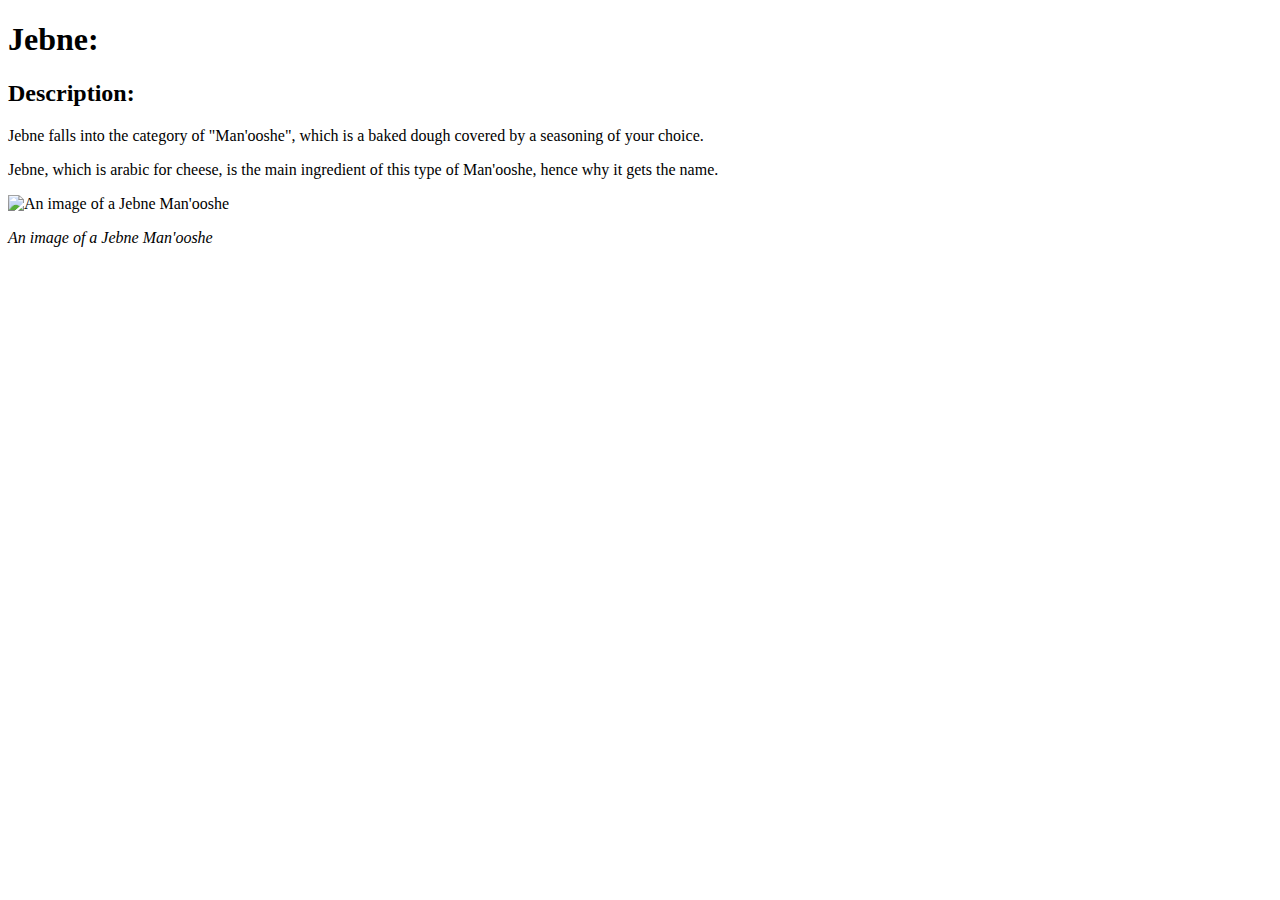
==== recipes/jebne.html @ bb90b433 "Add the Description for jebne.html" ====
<!DOCTYPE html>
<html lang="en">
<head>
    <meta charset="UTF-8">
    <meta name="viewport" content="width=device-width, initial-scale=1.0">
    <title>Jebne Recipe</title>
</head>
<body>
    <h1>Jebne:</h1>

    <h2>Description:</h2>

    <p>Jebne falls into the category of "Man'ooshe", 
        which is a baked dough covered by a seasoning of your choice. </p>
    <p>Jebne, which is arabic for cheese, is the 
        main ingredient of this type of Man'ooshe, hence why it gets the name.
    </p>

    <img src="../img/jebne.jpg" alt="An image of a Jebne Man'ooshe">
    
    <p><i>An image of a Jebne Man'ooshe</i></p>



</body>
</html>
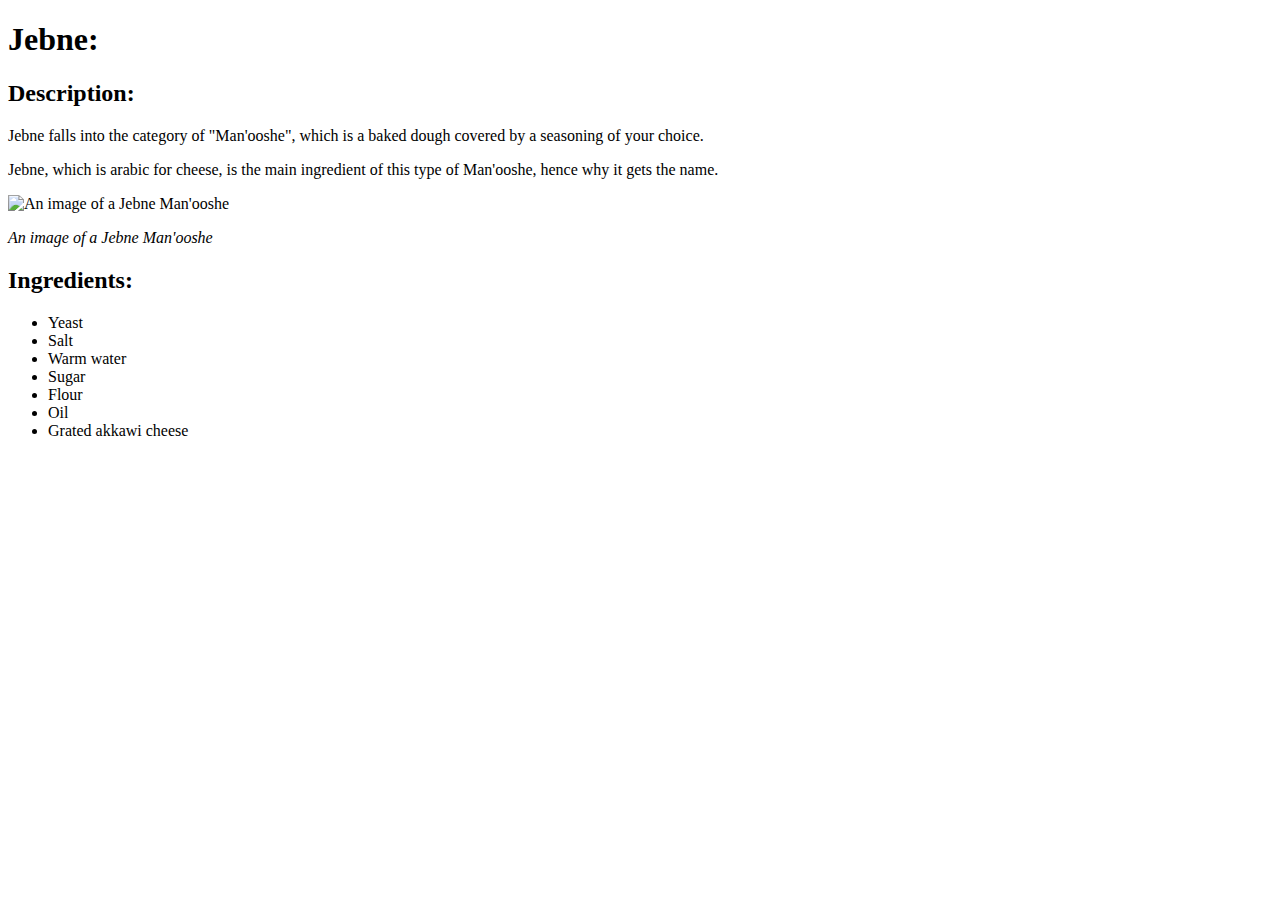
==== commit 81b1a44e: "Add Ingredients section for jebne.html" ====
--- a/recipes/jebne.html
+++ b/recipes/jebne.html
@@ -20,7 +20,16 @@
     
     <p><i>An image of a Jebne Man'ooshe</i></p>
 
-
+    <h2>Ingredients:</h2>
+    <ul>
+        <li>Yeast</li>
+        <li>Salt</li>
+        <li>Warm water</li>
+        <li>Sugar</li>
+        <li>Flour</li>
+        <li>Oil</li>
+        <li>Grated akkawi cheese</li>
+    </ul>
 
 </body>
 </html>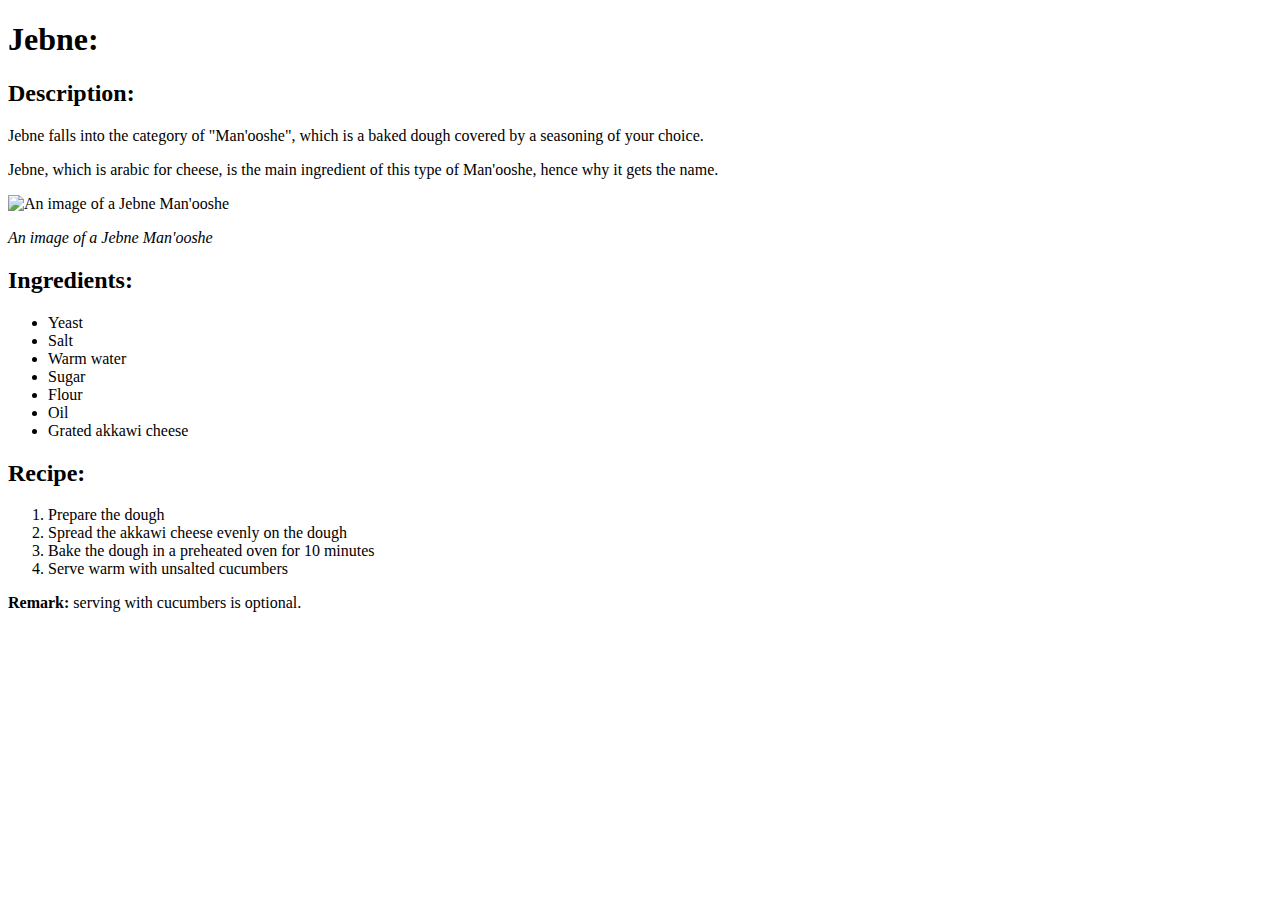
==== commit bda4128a: "Add the Recipe section to jebne.html" ====
--- a/recipes/jebne.html
+++ b/recipes/jebne.html
@@ -31,5 +31,14 @@
         <li>Grated akkawi cheese</li>
     </ul>
 
+    <h2>Recipe:</h2>
+    <ol>
+        <li>Prepare the dough</li>
+        <li>Spread the akkawi cheese evenly on the dough</li>
+        <li>Bake the dough in a preheated oven for 10 minutes</li>
+        <li>Serve warm with unsalted cucumbers</li>
+    </ol>
+    <p><b>Remark:</b> serving with cucumbers is optional.</p>
+
 </body>
 </html>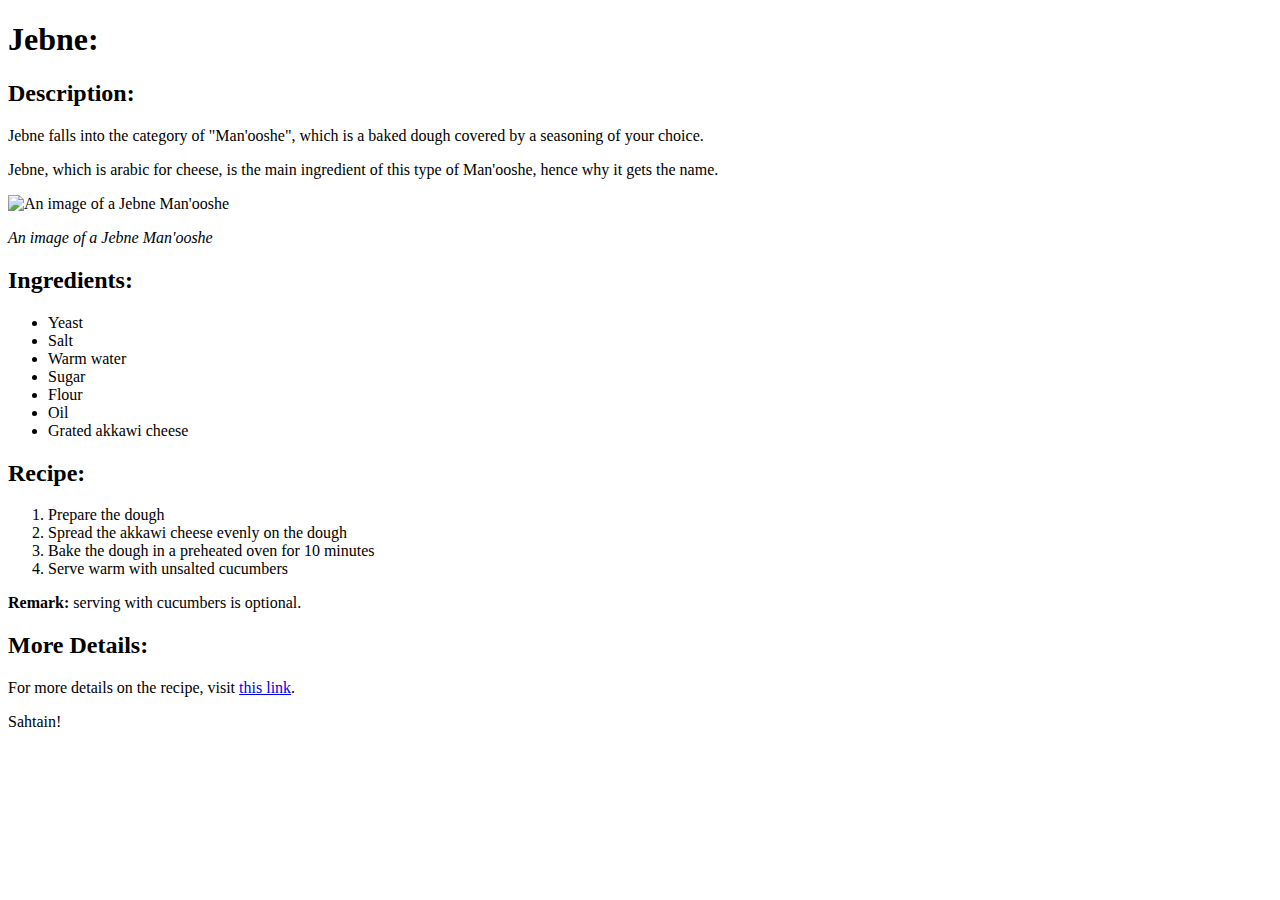
==== commit 9e4e941a: "Link jebne.html with the resource webpage" ====
--- a/recipes/jebne.html
+++ b/recipes/jebne.html
@@ -40,5 +40,10 @@
     </ol>
     <p><b>Remark:</b> serving with cucumbers is optional.</p>
 
+    <h2>More Details:</h2>
+    <p>For more details on the recipe, 
+        visit <a href="https://modekue.blogspot.com/2020/05/how-to-make-manakeesh-jibneh.html">this link</a>.</p>
+    <p>Sahtain!</p>
+
 </body>
 </html>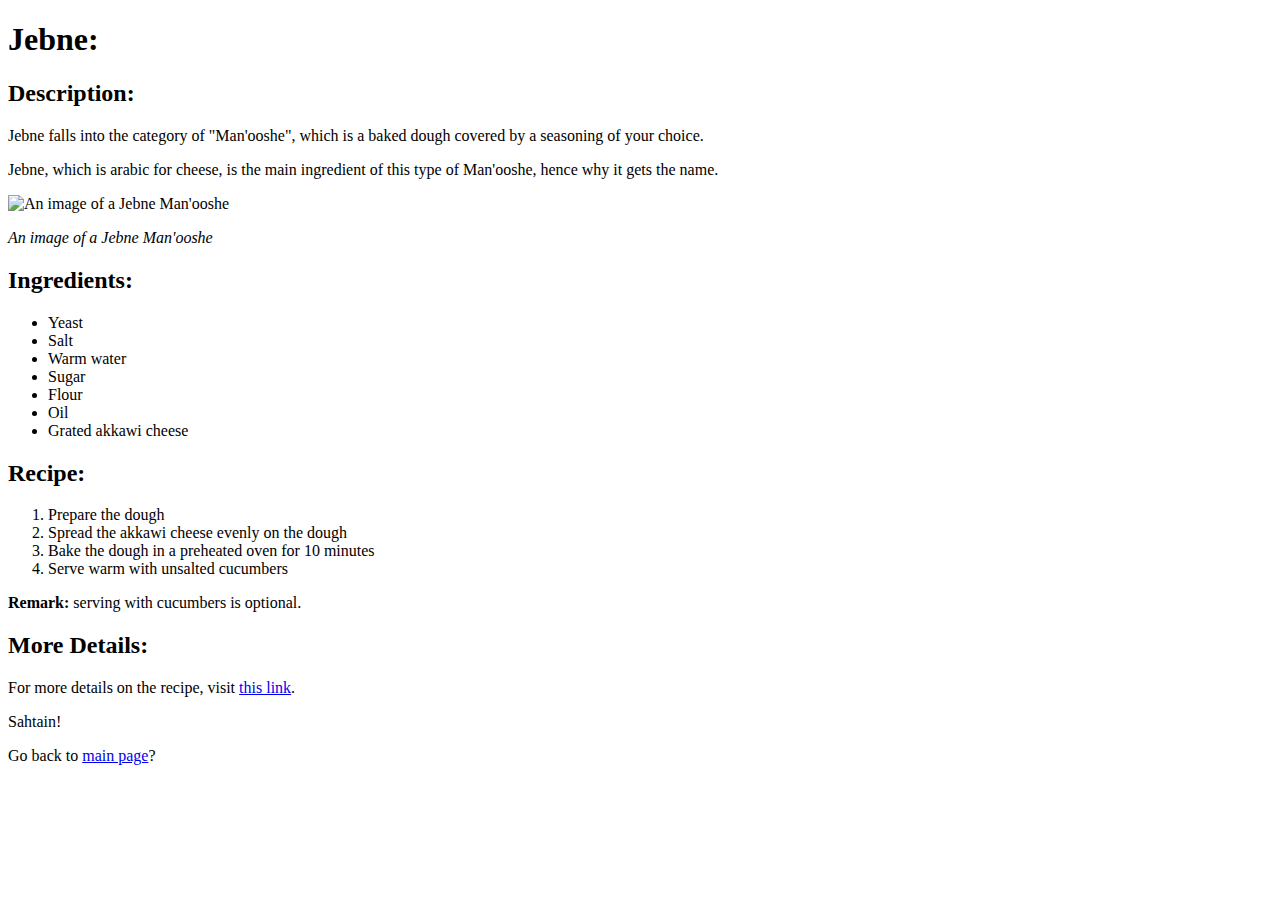
==== commit 66d9998c: "Link jebne.html with the main page" ====
--- a/recipes/jebne.html
+++ b/recipes/jebne.html
@@ -44,6 +44,6 @@
     <p>For more details on the recipe, 
         visit <a href="https://modekue.blogspot.com/2020/05/how-to-make-manakeesh-jibneh.html">this link</a>.</p>
     <p>Sahtain!</p>
-
+    <p>Go back to <a href="../root/index.html">main page</a>?</p>
 </body>
 </html>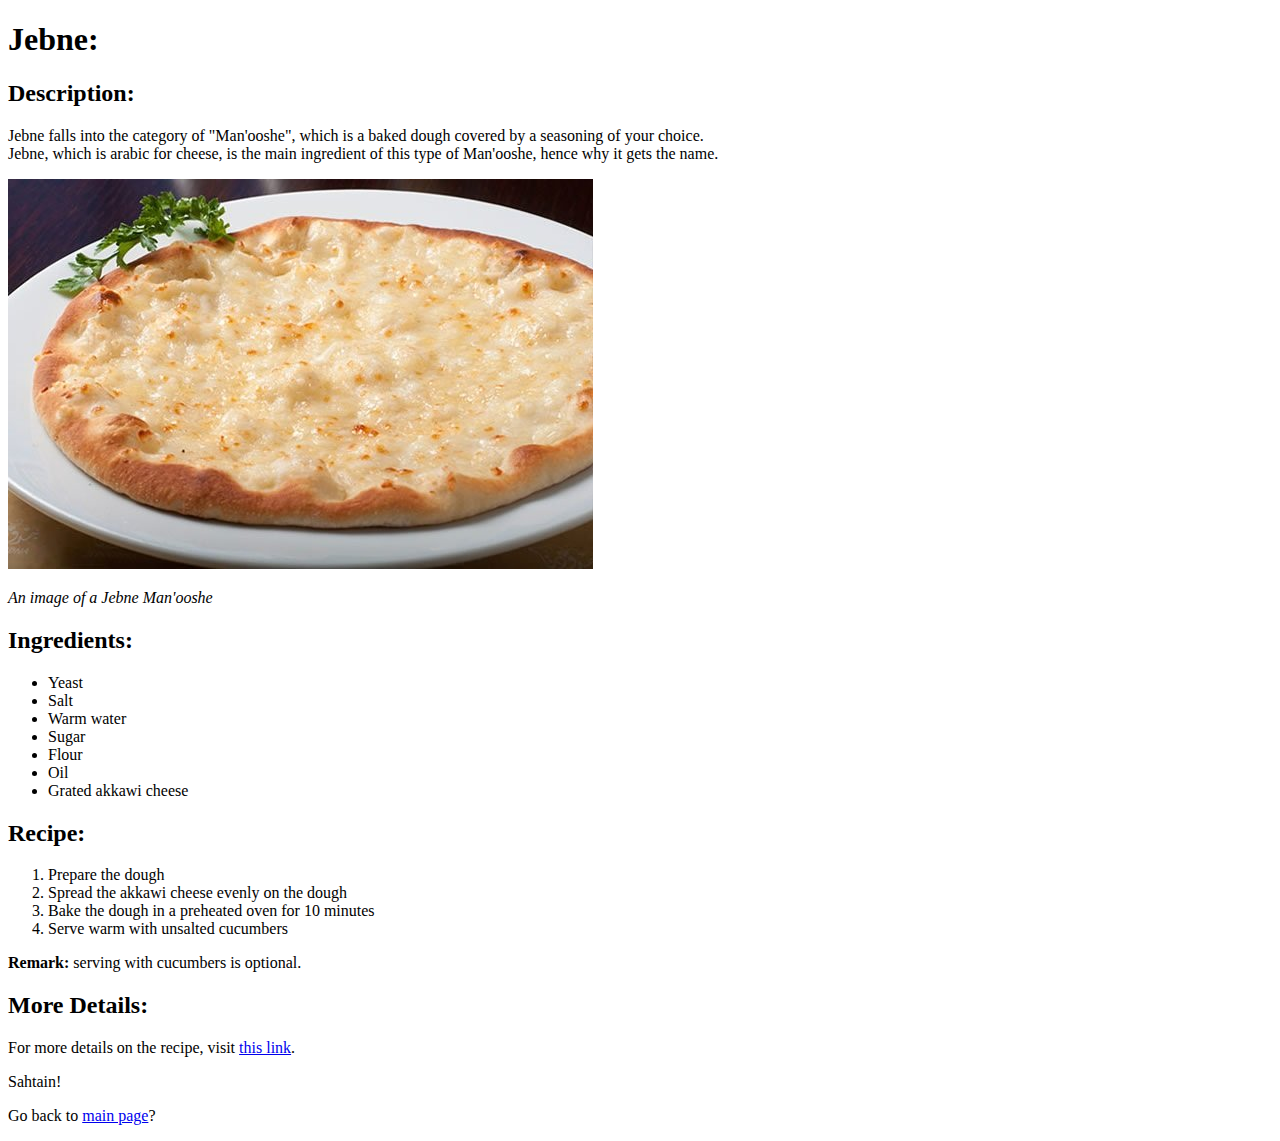
==== commit f85ed8b9: "Minor adjustments for better presentation" ====
--- a/recipes/jebne.html
+++ b/recipes/jebne.html
@@ -11,8 +11,8 @@
     <h2>Description:</h2>
 
     <p>Jebne falls into the category of "Man'ooshe", 
-        which is a baked dough covered by a seasoning of your choice. </p>
-    <p>Jebne, which is arabic for cheese, is the 
+        which is a baked dough covered by a seasoning of your choice. <br>
+    Jebne, which is arabic for cheese, is the 
         main ingredient of this type of Man'ooshe, hence why it gets the name.
     </p>
 
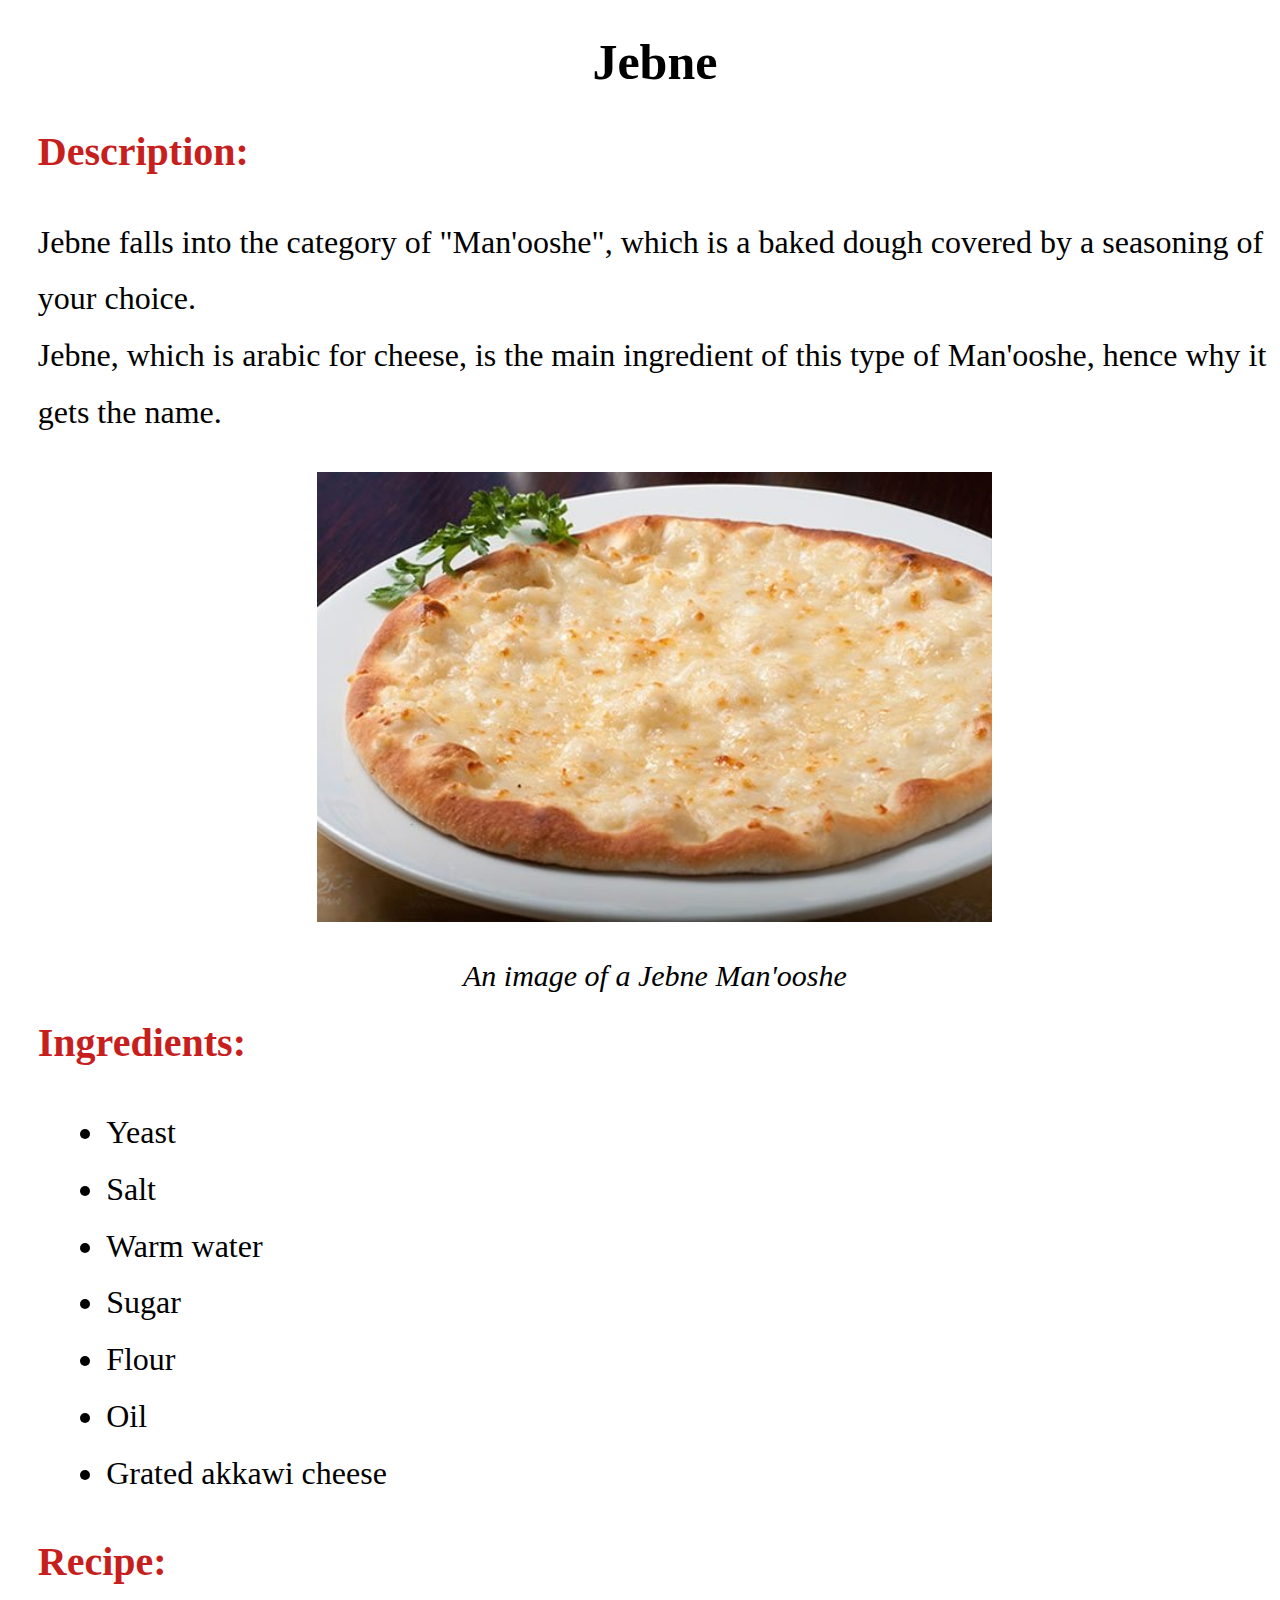
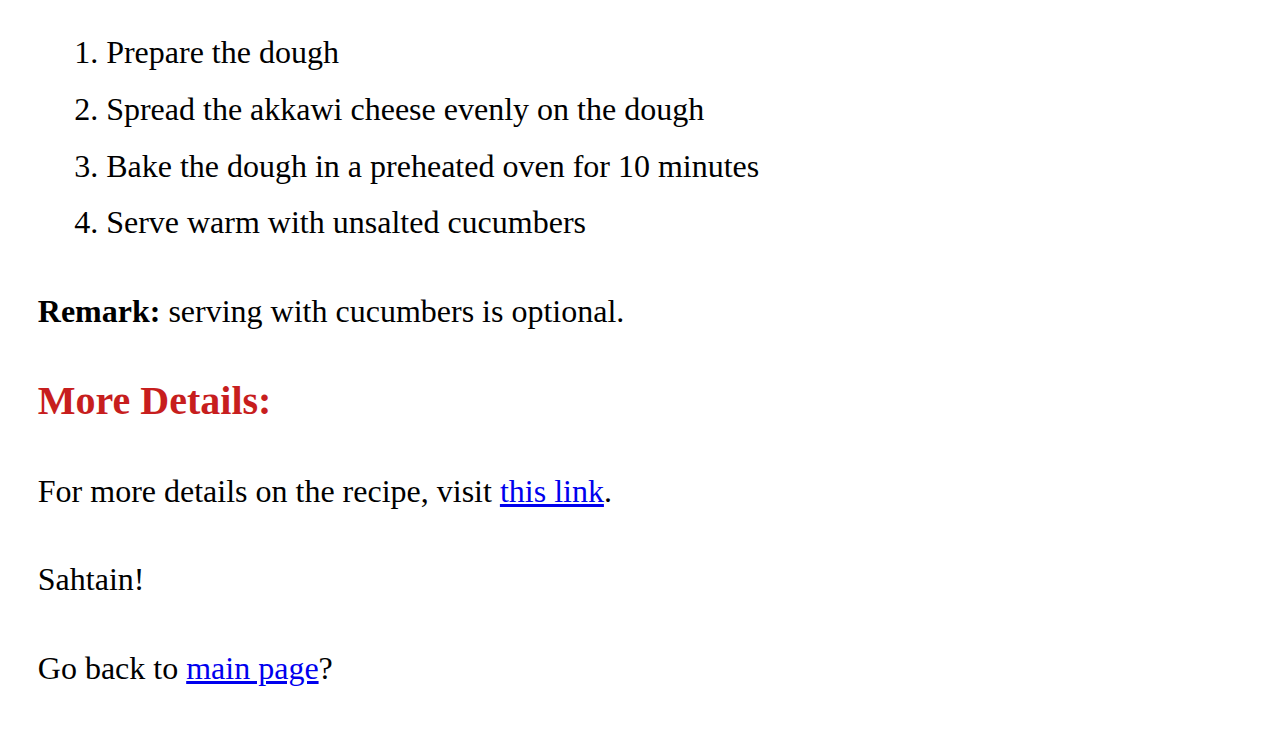
==== commit 7b7a9d6a: "Style jebne.html like the other recipes" ====
--- a/recipes/jebne.html
+++ b/recipes/jebne.html
@@ -4,9 +4,10 @@
     <meta charset="UTF-8">
     <meta name="viewport" content="width=device-width, initial-scale=1.0">
     <title>Jebne Recipe</title>
+    <link rel="stylesheet" href="../root/style.css">
 </head>
 <body>
-    <h1>Jebne:</h1>
+    <h1>Jebne</h1>
 
     <h2>Description:</h2>
 
@@ -16,10 +17,14 @@
         main ingredient of this type of Man'ooshe, hence why it gets the name.
     </p>
 
-    <img src="../img/jebne.jpg" alt="An image of a Jebne Man'ooshe">
+    <div class="box">
+        <img src="../img/jebne.jpg" 
+             alt="An image of a Jebne Man'ooshe"
+             height="450px"
+             width="auto">
+        <p id="italicised"><i>An image of a Jebne Man'ooshe</i></p>
+    </div>
     
-    <p><i>An image of a Jebne Man'ooshe</i></p>
-
     <h2>Ingredients:</h2>
     <ul>
         <li>Yeast</li>
--- a/root/style.css
+++ b/root/style.css
@@ -0,0 +1,43 @@
+body {
+    font-size: 32px;
+    font-family: 'Times New Roman', Times, serif;
+    line-height: 1.5cm;
+    margin-left: 1cm;
+}
+
+#main-heading,
+h1 {
+    text-align: center;
+    font-size: 50px;
+    font-weight: bold;
+}
+
+h2 {
+    font-size: 40px;
+    color: rgb(199, 30, 30);
+}
+
+.box {
+    text-align: center;
+}
+
+.box p {
+    font-size: 38px;
+    font-weight: bold;
+    font-style: italic;
+    line-height: 0.3cm;
+}
+
+#italicised {
+    font-weight: normal;
+    font-size: 30px;
+}
+
+#empty-space {
+    height: 100px;
+}
+
+ul,
+ol {
+    margin-left: 0.75cm;
+}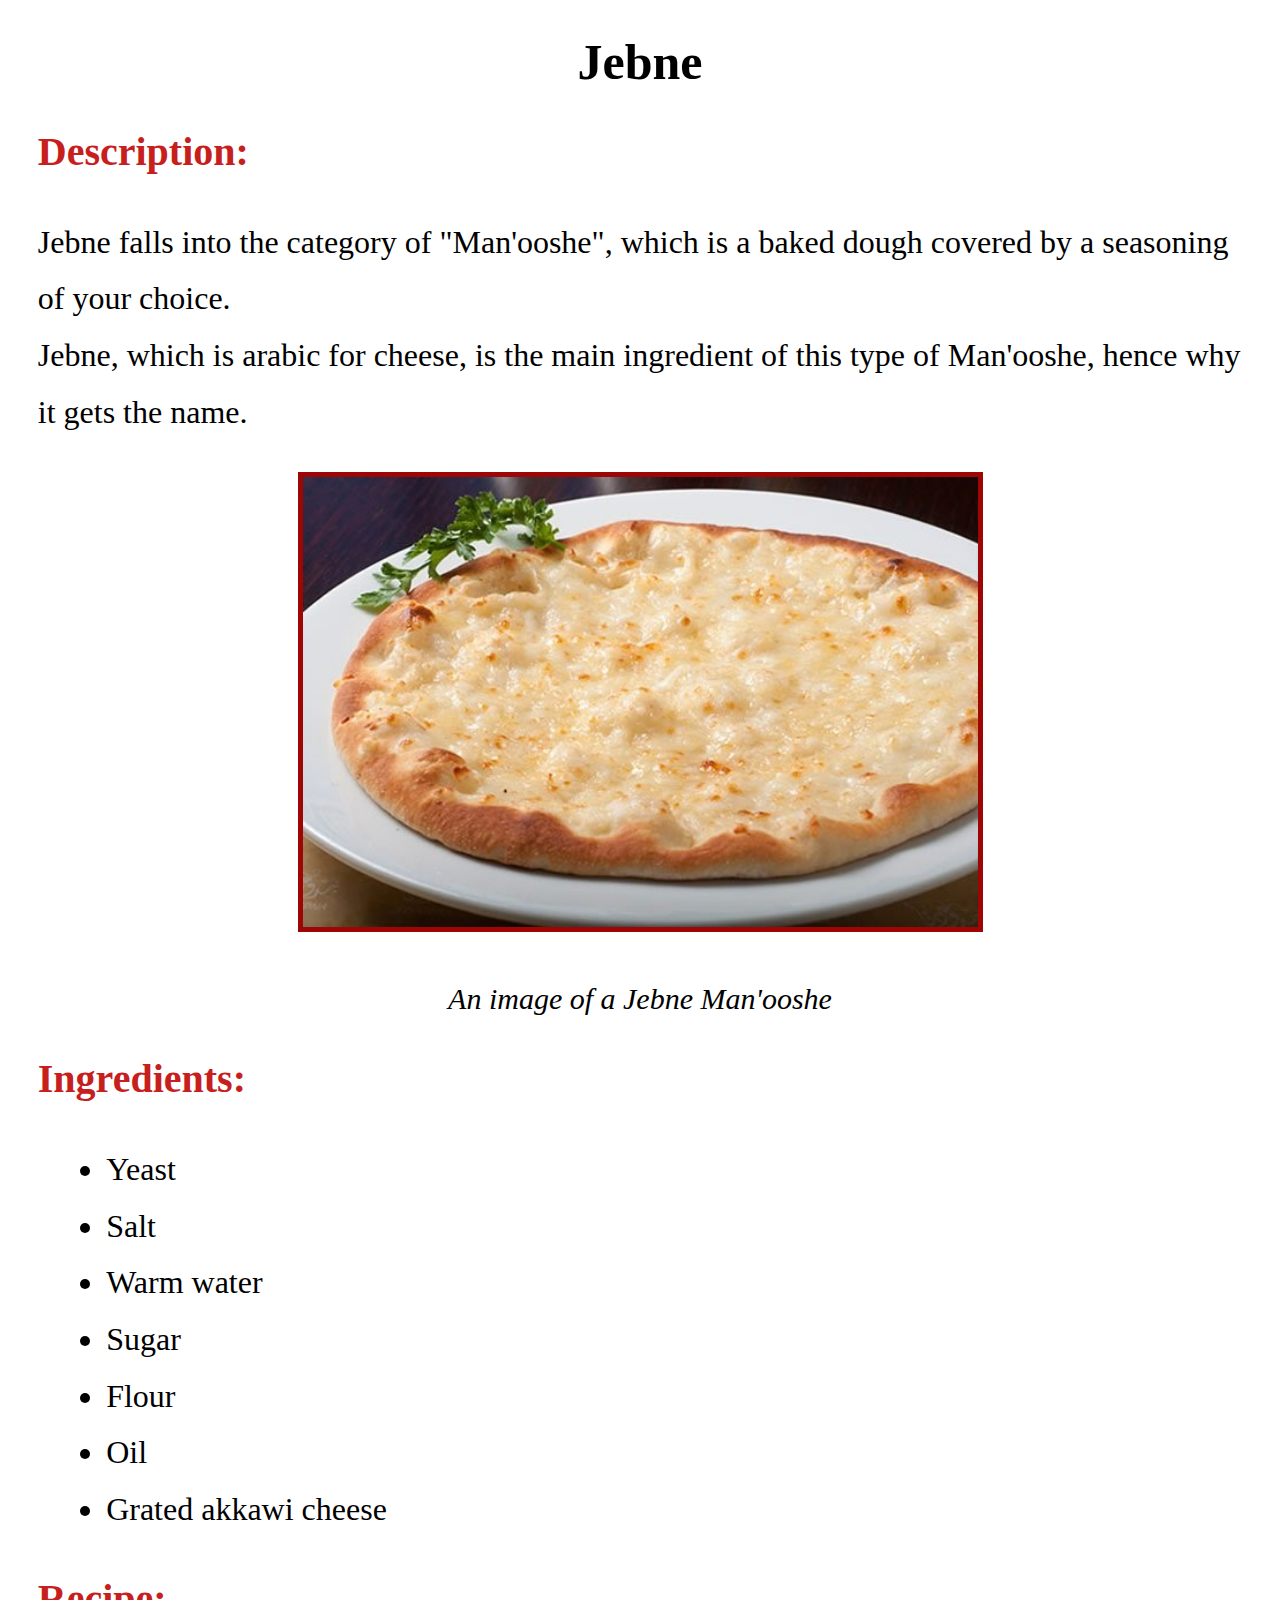
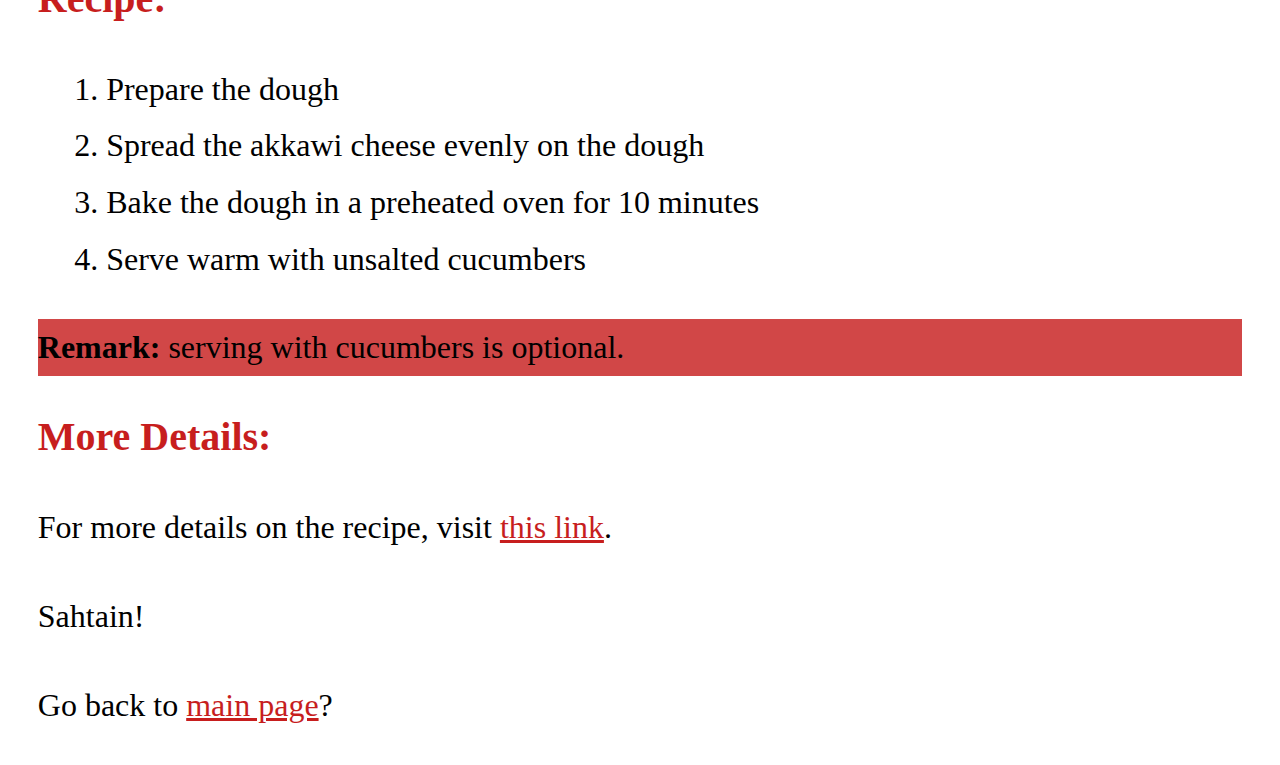
==== commit 685c110a: "Improve recipe style by using margin techniques" ====
--- a/recipes/jebne.html
+++ b/recipes/jebne.html
@@ -43,7 +43,7 @@
         <li>Bake the dough in a preheated oven for 10 minutes</li>
         <li>Serve warm with unsalted cucumbers</li>
     </ol>
-    <p><b>Remark:</b> serving with cucumbers is optional.</p>
+    <p class="note"><b>Remark:</b> serving with cucumbers is optional.</p>
 
     <h2>More Details:</h2>
     <p>For more details on the recipe, 
--- a/root/style.css
+++ b/root/style.css
@@ -2,7 +2,7 @@
     font-size: 32px;
     font-family: 'Times New Roman', Times, serif;
     line-height: 1.5cm;
-    margin-left: 1cm;
+    margin: 0 1cm;
 }
 
 #main-heading,
@@ -31,6 +31,7 @@
 #italicised {
     font-weight: normal;
     font-size: 30px;
+    line-height: 1cm;
 }
 
 #empty-space {
@@ -40,4 +41,17 @@
 ul,
 ol {
     margin-left: 0.75cm;
+}
+
+a {
+    color: rgb(199, 30, 30);
+}
+
+img {
+    border: 5px solid rgb(158, 5, 5);
+}
+
+.note {
+    background-color: rgba(199, 30, 30, 0.816);
+    color: rgb(0, 0, 0);
 }